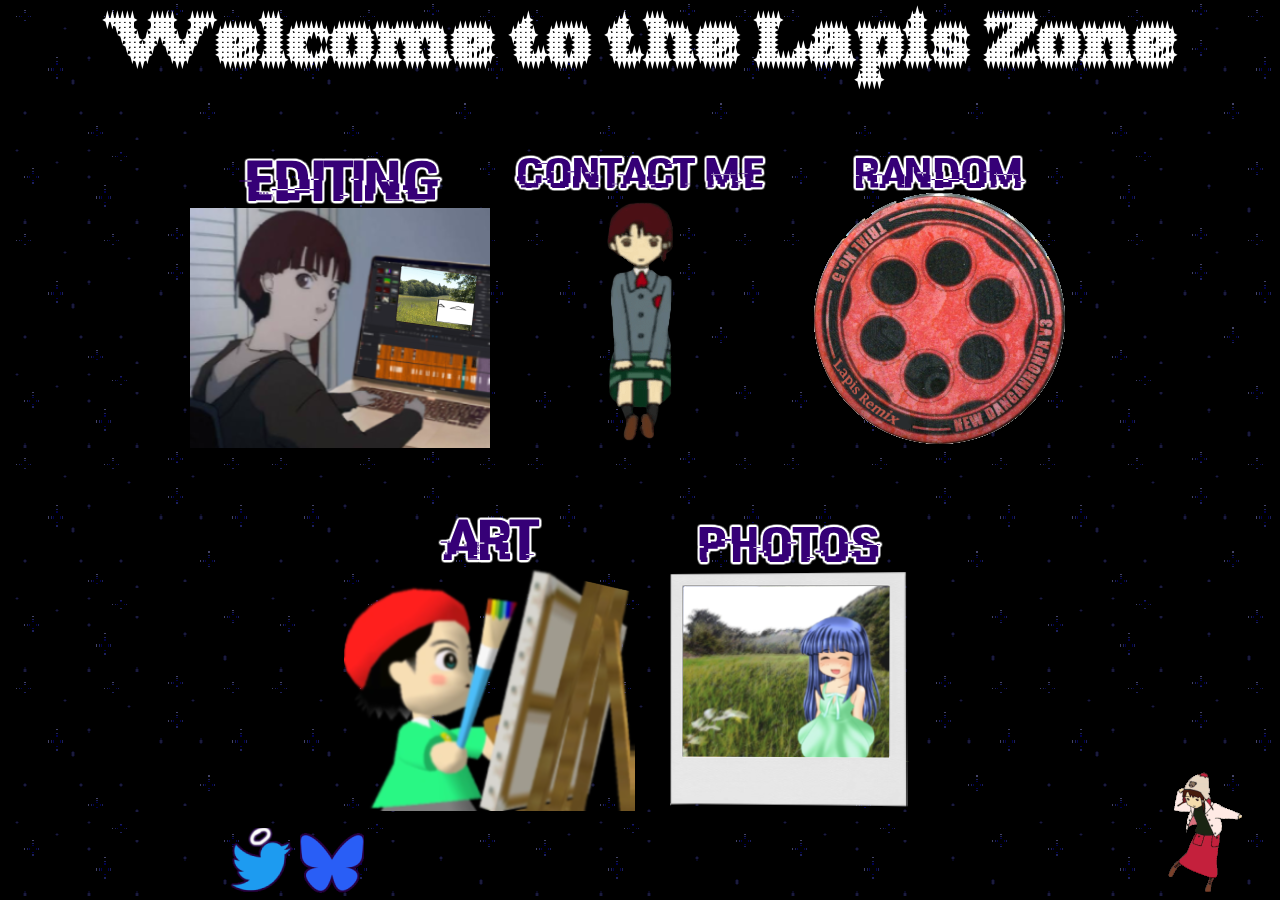
==== index.html @ 4e4d0ca8 "Update index.html" ====
<html>

<head>
<link rel="icon" type="Images/icon" href="Images/star.ico">
<link rel="stylesheet" href="Style.css">
<title>The Lapis Zone</title>
</head>

<body>
<center> <h1>Welcome to the Lapis Zone</h1> </center>

<div class="home">
<!-- Edit Icon-->
<div class="EditIcon">
	<center>
<a href="EditPage.html">
    <img src="Images/EditingIcon1.png"
    onmouseover="this.src='Images/EditingIcon2.png'"
    onmouseout="this.src='Images/EditingIcon1.png'"
    alt="Hover Image"
    style="width:300px;height:300px">
	</a>

<script>{
  (() => {
    (new Image).src = "Images/OtherIcon2.png";
})();
</script>
	</center>
</div>
	


<!-- Contact Icon-->
<div class="ContactIcon">
	<center>
	<a href="ContactMe.html">
    <img src="Images/ContactIcon1.png"
    onmouseover="this.src='Images/ContactIcon2.png'"
    onmouseout="this.src='Images/ContactIcon1.png'"
    alt="Hover Image"
    style="width:300px;height:300px">
	</a>

<script>{
  (() => {
    (new Image).src = "Images/OtherIcon2.png";
})();
</script>
	</center>
</div>



<!-- Random Page-->
<div class = "OtherIcon"
<img src="Images/RandomIcon3.png">
<img src="Images/RandomIcon3.png" id="randomicon"
	onmouseover="this.src='Images/RandomIcon4.gif'"
    onmouseout="this.src='Images/RandomIcon3.png'">
<script>
	const pages = [
    "RandoPage1.html",   
    "RandoPage3.html",
	"RandoPage7.html"
	"RandoPage4.html"
  ];

  document.getElementById("randomicon").addEventListener("click", function() {
    const randomPage = pages[Math.floor(Math.random() * pages.length)];
    window.location.href = randomPage;
  });
</script>
</div>
</div>


<div class = "hometwo"
<!-- Art Icon-->
<div class="ArtIcon">
	<center>
	<a href="ArtPage.html">
    <img src="Images/ArtIcon1.png"
    onmouseover="this.src='Images/ArtIcon3.png'"
    onmouseout="this.src='Images/ArtIcon1.png'"
    alt="Hover Image"
    style="width:300px;height:300px">
	</a>

<script>{
  (() => {
    (new Image).src = "Images/OtherIcon2.png";
})();
</script>
	</center>
</div>


<!-- Photo Icon-->
<div class="PhotoIcon">
	<center>
<a href="PhotosPage.html">
    <img src="Images/PhotosIcon1.png"
    onmouseover="this.src='Images/PhotosIcon2.png'"
    onmouseout="this.src='Images/PhotosIcon1.png'"
    alt="Hover Image"
    style="width:300px;height:300px">
	</a>

<script>{
  (() => {
    (new Image).src = "Images/OtherIcon2.png";
})();
</script>
	</center>
</div>
</div>

<div class="Corner">
<img src="Images/LainDancingSmall.gif" alt="she movin"
	onmouseover="this.src='Images/LainDancing.gif'"
    onmouseout="this.src='Images/LainDancingSmall.gif'">
</div>

<div class ="tips">
<script type='text/javascript' src='https://storage.ko-fi.com/cdn/widget/Widget_2.js'> </script>
<script type='text/javascript'>kofiwidget2.init('Buy me some Taco Bell', '#300166', 'X0B124H8XP');kofiwidget2.draw();</script> 
</div>

<div class = "socials">
<a href="https://x.com/lapisremix">
<img src="Images/twitlogo.png"
 </a>
</div>

<div class = "socials2">
<a href="https://bsky.app/profile/lapisremix.bsky.social">
<img src="Images/bskylogo.png"
 </a>
</div>
	
</body>
</html>
---- Style.css ----
div.home {
  	display: flex;
	margin: 5%;
	justify-content: center;
}

div.hometwo {
  	display: flex;
	
	justify-content: center;
}

@font-face {
  font-family: StarryStitch;
  src: url(Images/starry_stitch.ttf);
}

h1 {
	font-size: 80px;
	color: #ffffff;
	font-family: StarryStitch;
}

body {
 background-image: url("Images/289235.gif");
 background-color: #cccccc;	
}



div.Corner {
  position: absolute;
  bottom: 8px;
  right: 16px;
}

div.tips{
	position: absolute;
	bottom: 8px;
    left: 16px;
	
}

div.socials{
	position: absolute;
	bottom: 8px;
    left: 230px;
	
}

div.socials2{
	position: absolute;
	bottom: 5px;
    left: 300px;
	
}

p{
	font-size: 20px;
	color: #ffffff;
}
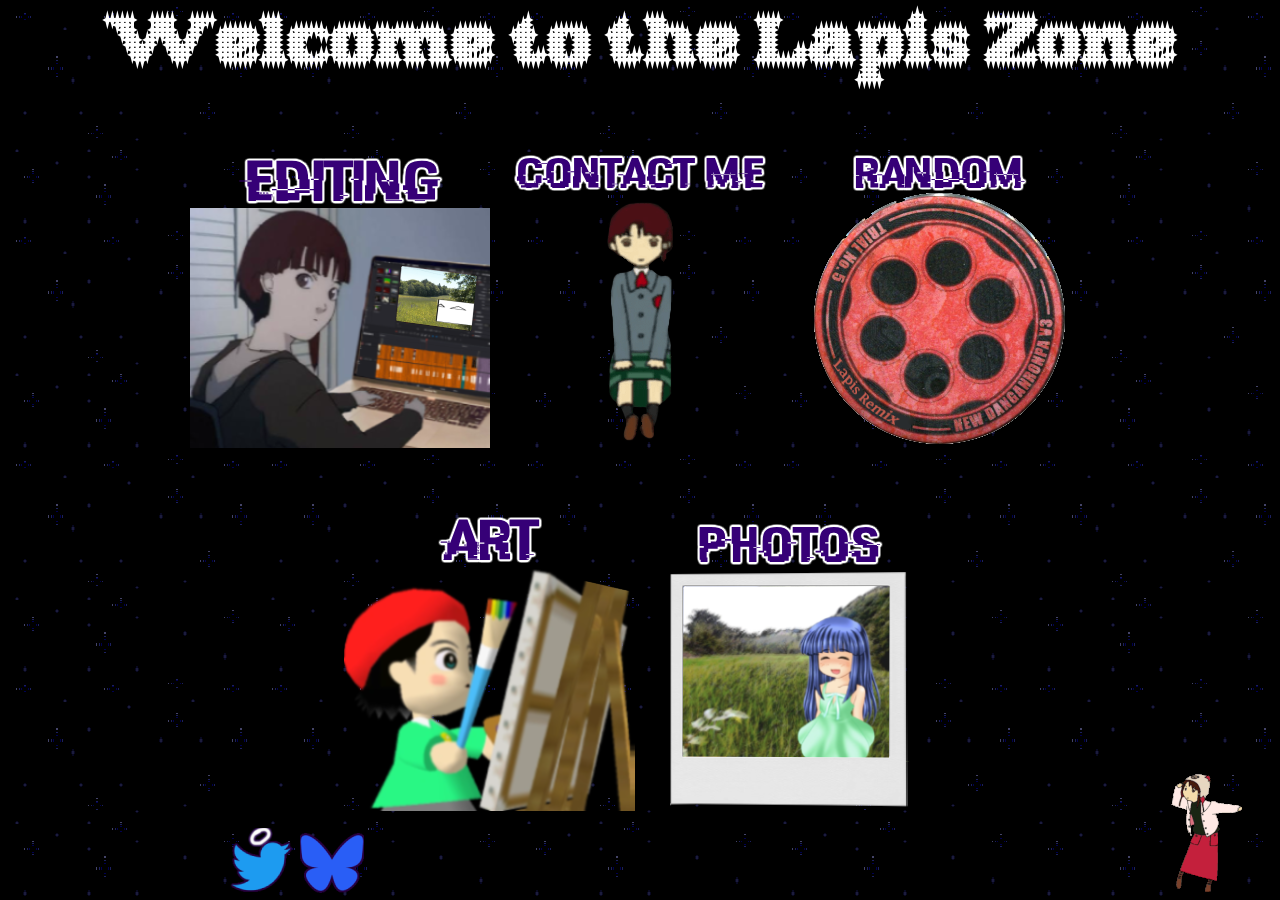
==== commit e79d312a: "Update index.html" ====
--- a/index.html
+++ b/index.html
@@ -62,8 +62,8 @@
 	const pages = [
     "RandoPage1.html",   
     "RandoPage3.html",
-	"RandoPage7.html"
-	"RandoPage4.html"
+	"RandoPage7.html",
+	"RandoPage4.html",
   ];
 
   document.getElementById("randomicon").addEventListener("click", function() {
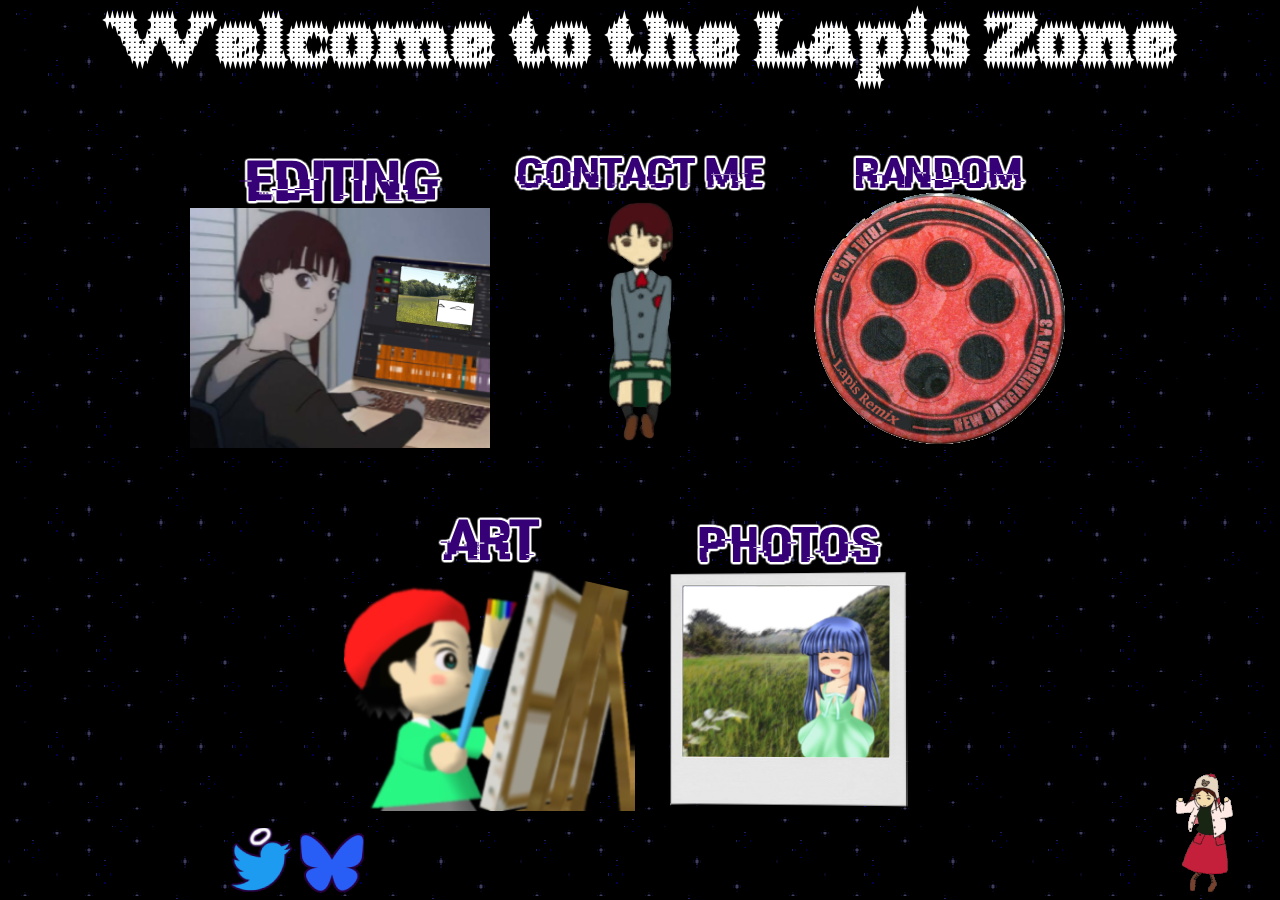
==== commit 7e622778: "Update index.html" ====
--- a/index.html
+++ b/index.html
@@ -63,7 +63,7 @@
     "RandoPage1.html",   
     "RandoPage3.html",
 	"RandoPage7.html",
-	"RandoPage4.html",
+	"RandoPage4.html"
   ];
 
   document.getElementById("randomicon").addEventListener("click", function() {
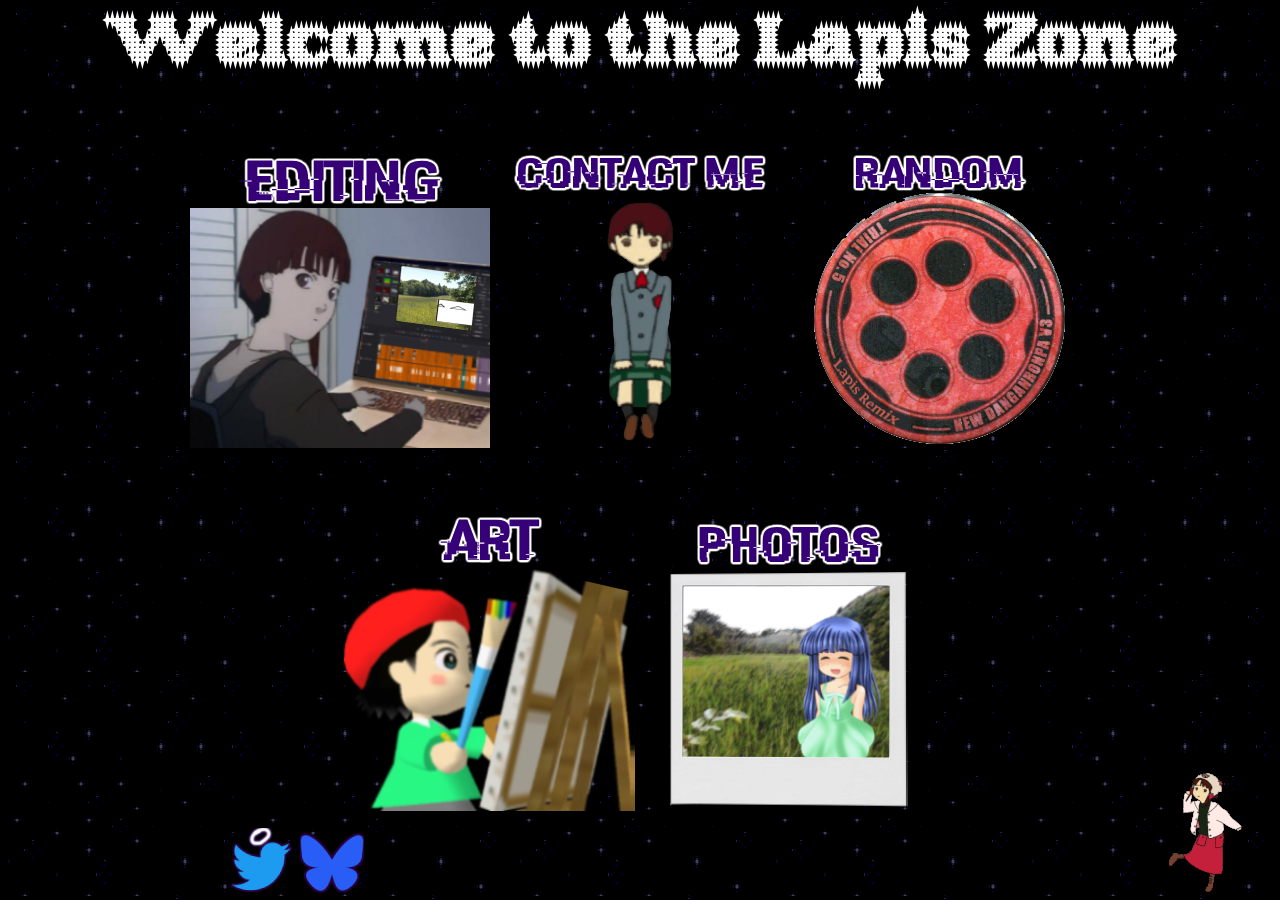
==== commit 455ecb36: "Update index.html" ====
--- a/index.html
+++ b/index.html
@@ -134,7 +134,7 @@
 </div>
 
 <div class = "socials2">
-<a href="https://bsky.app/profile/lapisremix.bsky.social">
+<a href="@thelapiszone.github.io">
 <img src="Images/bskylogo.png"
  </a>
 </div>
--- a/Style.css
+++ b/Style.css
@@ -8,6 +8,13 @@
   	display: flex;
 	
 	justify-content: center;
+}
+
+div.BackHome{
+	
+	position: absolute; 
+	left: 75x;
+	top: 5px;
 }
 
 @font-face {
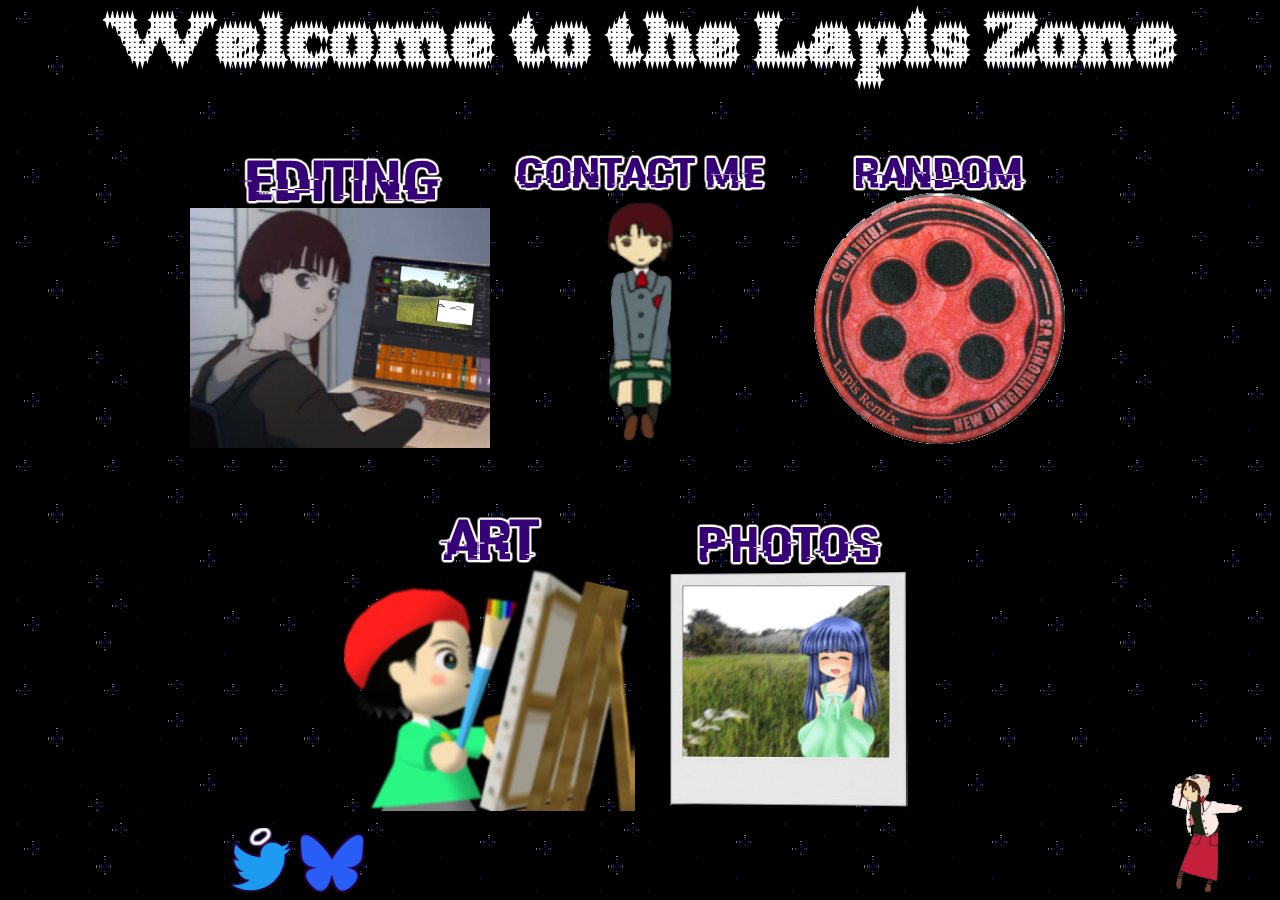
==== commit 94523614: "Update index.html" ====
--- a/index.html
+++ b/index.html
@@ -134,7 +134,7 @@
 </div>
 
 <div class = "socials2">
-<a href="@thelapiszone.github.io">
+<a href="https://bsky.app/profile/thelapiszone.github.io">
 <img src="Images/bskylogo.png"
  </a>
 </div>
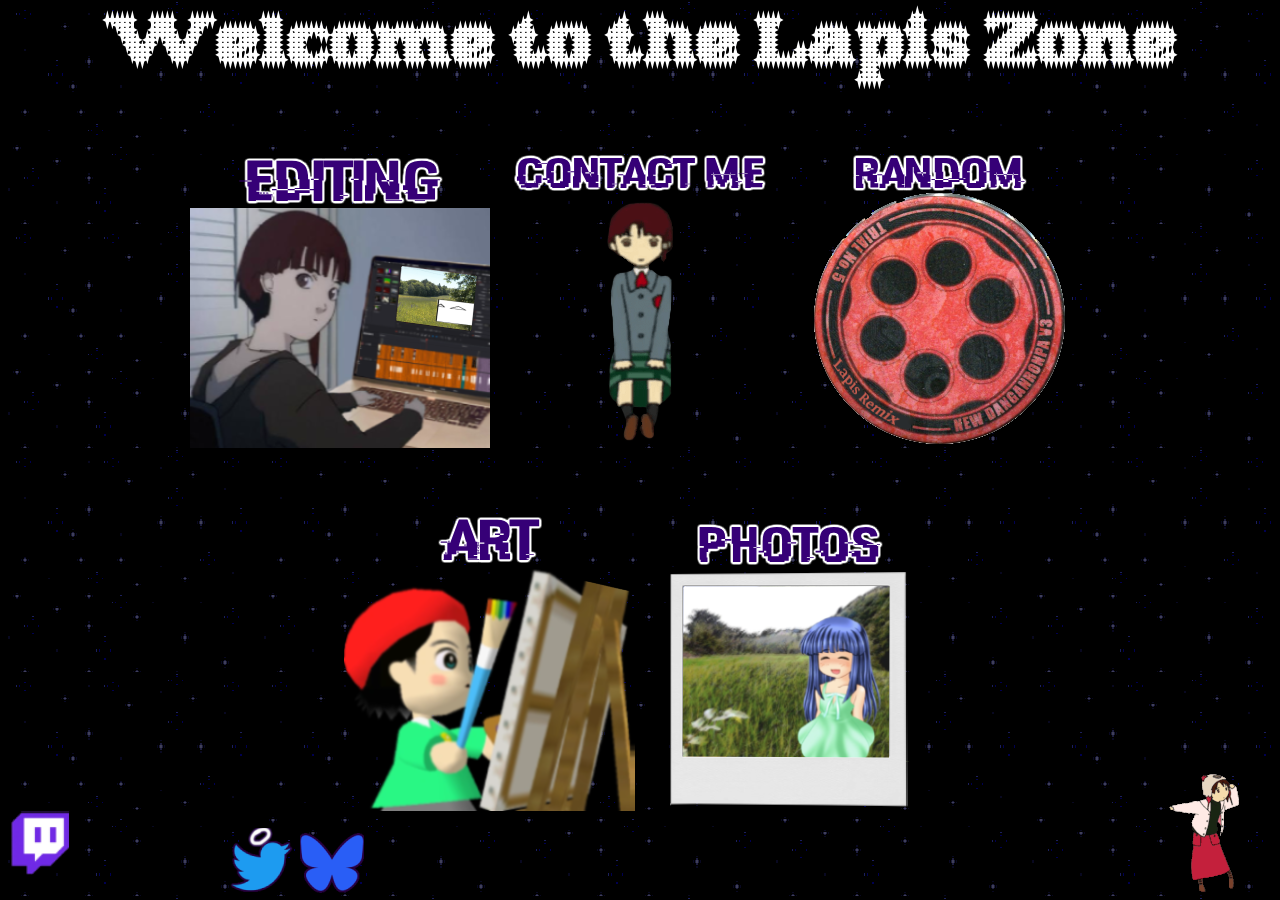
==== commit b22b1a9d: "Update index.html" ====
--- a/index.html
+++ b/index.html
@@ -138,6 +138,12 @@
 <img src="Images/bskylogo.png"
  </a>
 </div>
+
+<div class = "socials3">
+<a href="https://www.twitch.tv/lapis_remix">
+<img src="Images/Twitchlogo.png"
+ </a>
+</div>
 	
 </body>
 </html>
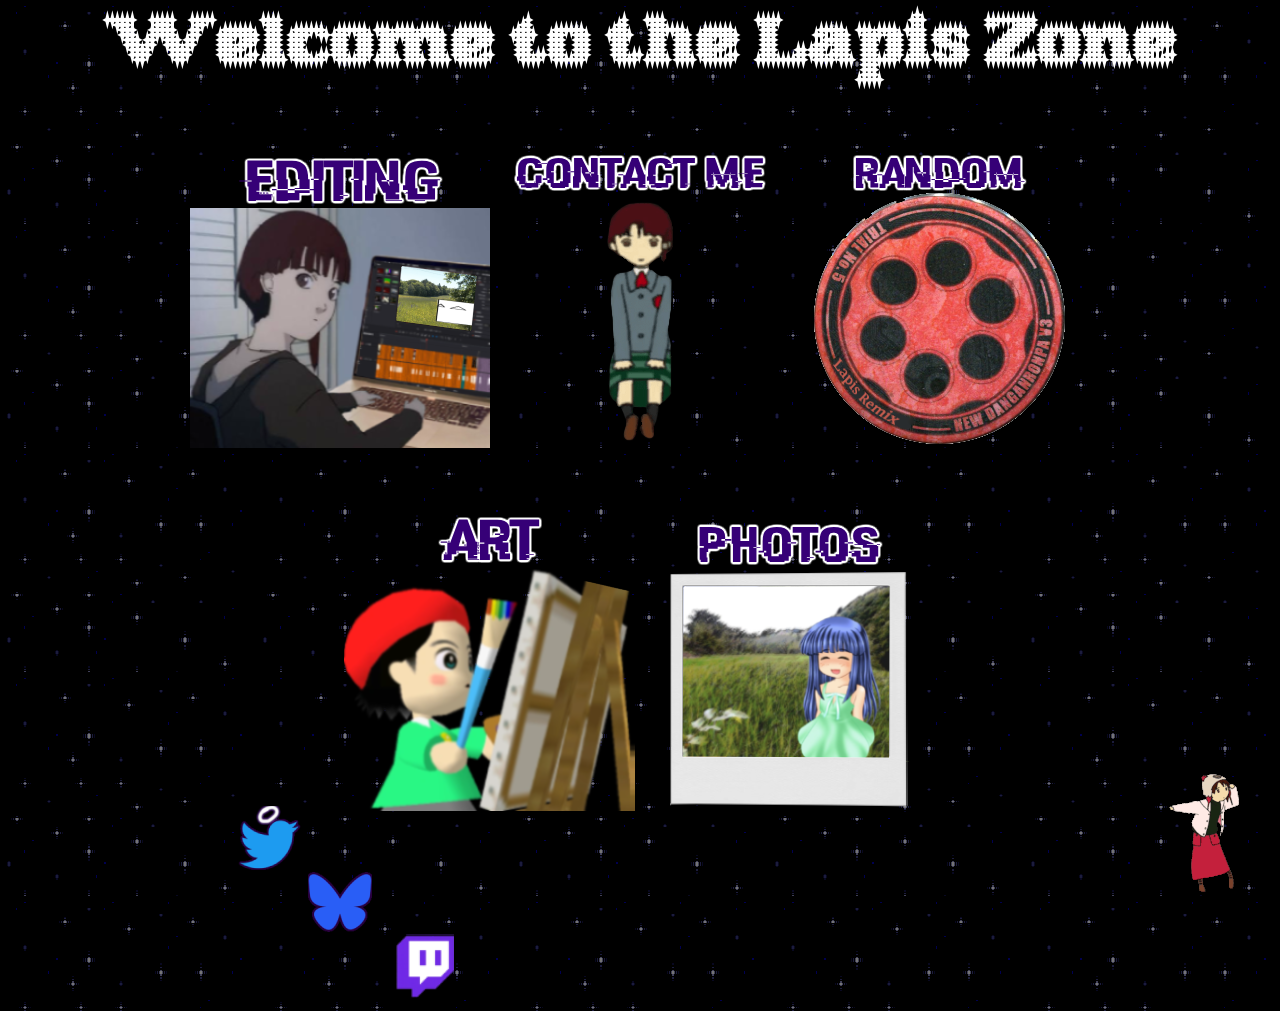
==== commit b57ff999: "Update index.html" ====
--- a/index.html
+++ b/index.html
@@ -129,19 +129,19 @@
 
 <div class = "socials">
 <a href="https://x.com/lapisremix">
-<img src="Images/twitlogo.png"
+<img src="Images/twitlogo.png">
  </a>
 </div>
 
 <div class = "socials2">
 <a href="https://bsky.app/profile/thelapiszone.github.io">
-<img src="Images/bskylogo.png"
+<img src="Images/bskylogo.png">
  </a>
 </div>
 
 <div class = "socials3">
 <a href="https://www.twitch.tv/lapis_remix">
-<img src="Images/Twitchlogo.png"
+<img src="Images/Twitchlogo.png">
  </a>
 </div>
 	
--- a/Style.css
+++ b/Style.css
@@ -42,23 +42,30 @@
 }
 
 div.tips{
-	position: absolute;
-	bottom: 8px;
+	
+	bottom: 5px;
     left: 16px;
 	
 }
 
 div.socials{
-	position: absolute;
-	bottom: 8px;
+	position: relative;
+	bottom: 5px;
     left: 230px;
 	
 }
 
 div.socials2{
-	position: absolute;
+	position: relative;
 	bottom: 5px;
     left: 300px;
+	
+}
+
+div.socials3{
+	position: relative;
+	bottom: 5px;
+    left: 385px;
 	
 }
 
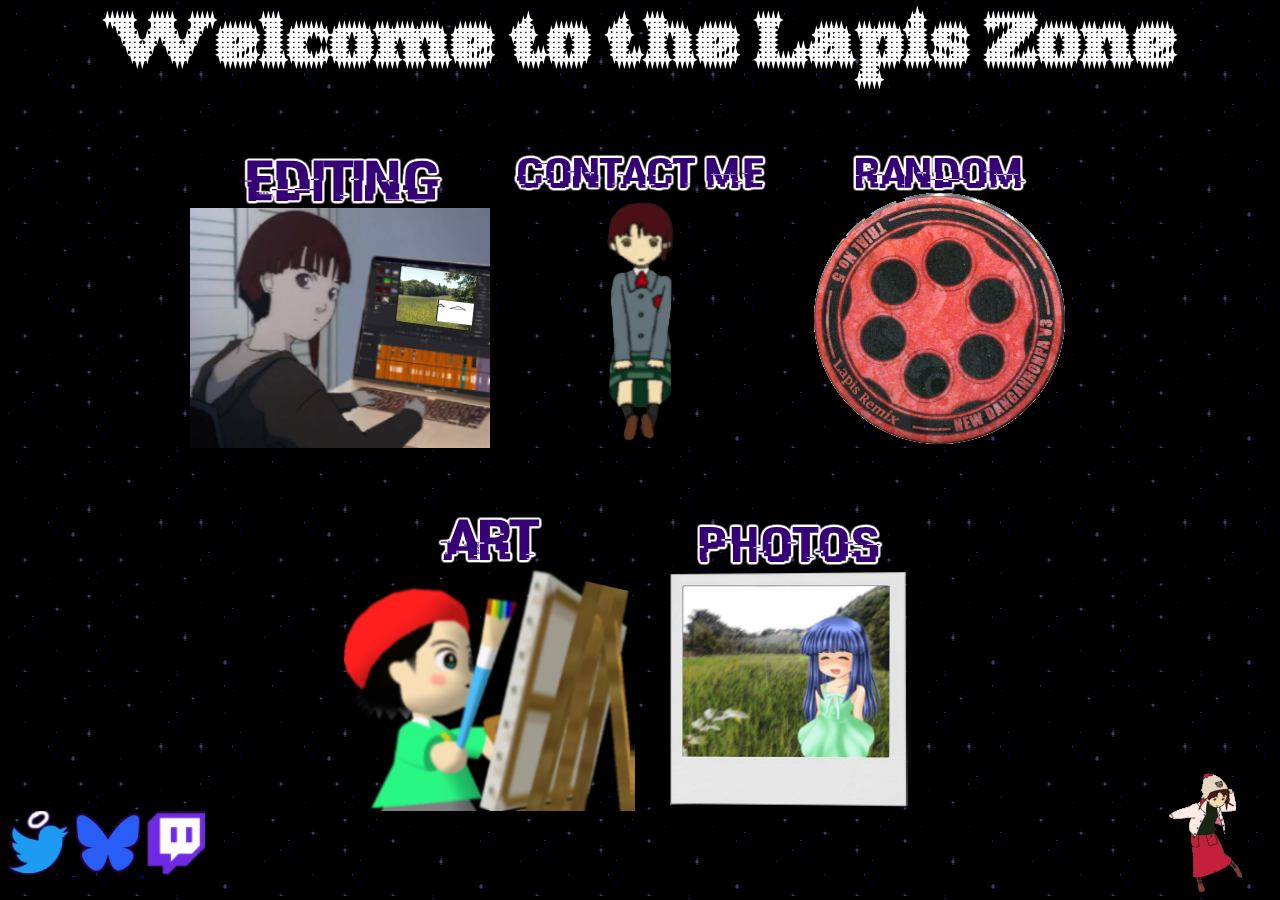
==== commit e7321b37: "Update index.html" ====
--- a/index.html
+++ b/index.html
@@ -125,24 +125,17 @@
 <div class ="tips">
 <script type='text/javascript' src='https://storage.ko-fi.com/cdn/widget/Widget_2.js'> </script>
 <script type='text/javascript'>kofiwidget2.init('Buy me some Taco Bell', '#300166', 'X0B124H8XP');kofiwidget2.draw();</script> 
-</div>
 
-<div class = "socials">
 <a href="https://x.com/lapisremix">
 <img src="Images/twitlogo.png">
- </a>
-</div>
-
-<div class = "socials2">
+</a>
 <a href="https://bsky.app/profile/thelapiszone.github.io">
 <img src="Images/bskylogo.png">
- </a>
-</div>
+</a>
 
-<div class = "socials3">
 <a href="https://www.twitch.tv/lapis_remix">
 <img src="Images/Twitchlogo.png">
- </a>
+</a>
 </div>
 	
 </body>
